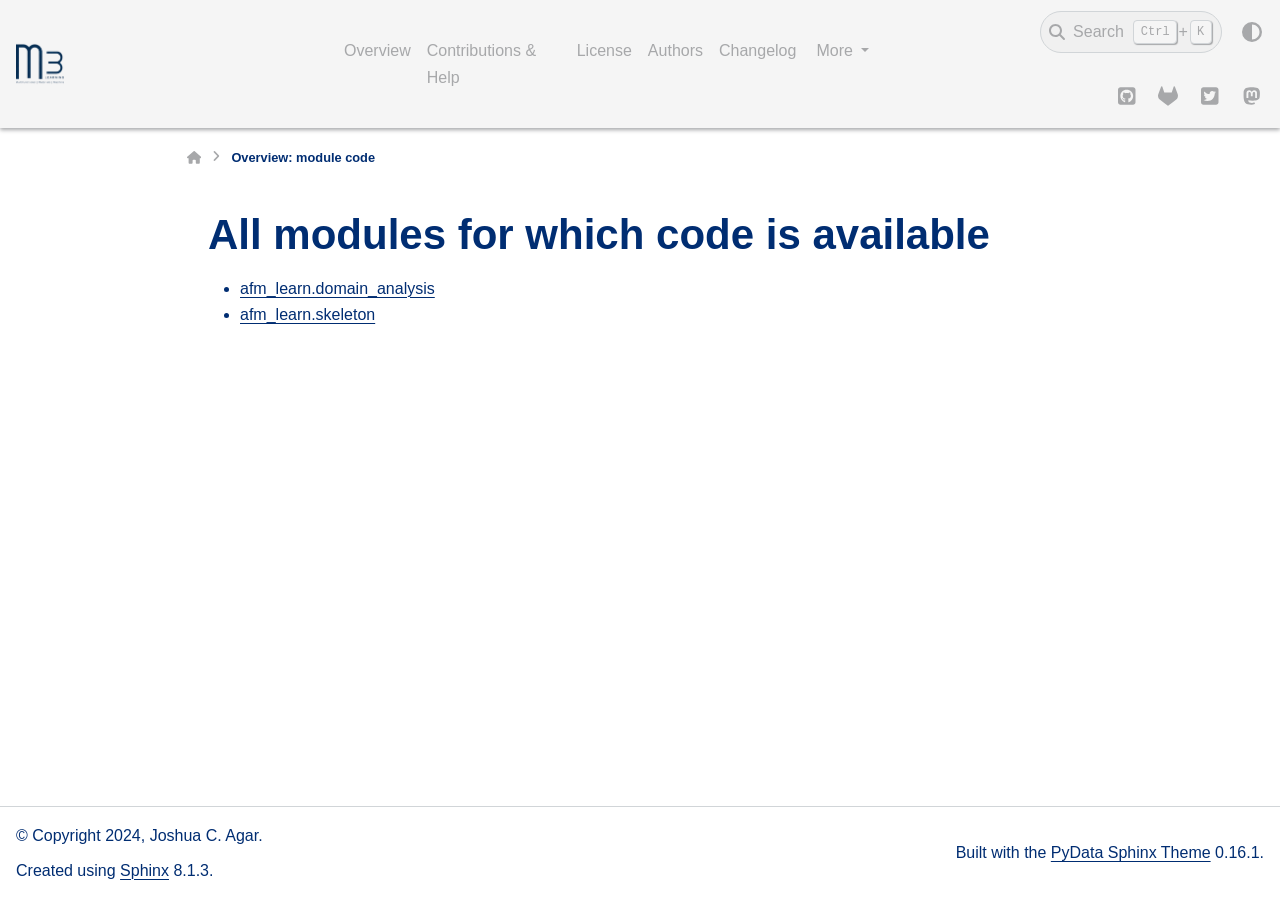
==== _modules/index.html @ 393e0316 "deploy: 07b1c290cfac833586a29f67e6f54a027df80b53" ====
<!DOCTYPE html>


<html lang="en" data-content_root="../" >

  <head>
    <meta charset="utf-8" />
    <meta name="viewport" content="width=device-width, initial-scale=1.0" />
    <title>Overview: module code &#8212; AFM-Learn 0.0.po documentation</title>
  
  
  
  <script data-cfasync="false">
    document.documentElement.dataset.mode = localStorage.getItem("mode") || "";
    document.documentElement.dataset.theme = localStorage.getItem("theme") || "";
  </script>
  <!--
    this give us a css class that will be invisible only if js is disabled
  -->
  <noscript>
    <style>
      .pst-js-only { display: none !important; }

    </style>
  </noscript>
  
  <!-- Loaded before other Sphinx assets -->
  <link href="../_static/styles/theme.css?digest=8878045cc6db502f8baf" rel="stylesheet" />
<link href="../_static/styles/pydata-sphinx-theme.css?digest=8878045cc6db502f8baf" rel="stylesheet" />

    <link rel="stylesheet" type="text/css" href="../_static/pygments.css?v=03e43079" />
    <link rel="stylesheet" type="text/css" href="../_static/custom.css?v=19c47fc1" />
  
  <!-- So that users can add custom icons -->
  <script src="../_static/scripts/fontawesome.js?digest=8878045cc6db502f8baf"></script>
  <!-- Pre-loaded scripts that we'll load fully later -->
  <link rel="preload" as="script" href="../_static/scripts/bootstrap.js?digest=8878045cc6db502f8baf" />
<link rel="preload" as="script" href="../_static/scripts/pydata-sphinx-theme.js?digest=8878045cc6db502f8baf" />

    <script src="../_static/documentation_options.js?v=fbe5091d"></script>
    <script src="../_static/doctools.js?v=9bcbadda"></script>
    <script src="../_static/sphinx_highlight.js?v=dc90522c"></script>
    <script>DOCUMENTATION_OPTIONS.pagename = '_modules/index';</script>
    <link rel="index" title="Index" href="../genindex.html" />
    <link rel="search" title="Search" href="../search.html" />
  <meta name="viewport" content="width=device-width, initial-scale=1"/>
  <meta name="docsearch:language" content="en"/>
  <meta name="docsearch:version" content="0.0.post1.dev1+g07b1c29" />
    <meta name="docbuild:last-update" content="Jan 08, 2025"/>
  </head>
  
  
  <body data-bs-spy="scroll" data-bs-target=".bd-toc-nav" data-offset="180" data-bs-root-margin="0px 0px -60%" data-default-mode="">

  
  
  <div id="pst-skip-link" class="skip-link d-print-none"><a href="#main-content">Skip to main content</a></div>
  
  <div id="pst-scroll-pixel-helper"></div>
  
  <button type="button" class="btn rounded-pill" id="pst-back-to-top">
    <i class="fa-solid fa-arrow-up"></i>Back to top</button>

  
  <dialog id="pst-search-dialog">
    
<form class="bd-search d-flex align-items-center"
      action="../search.html"
      method="get">
  <i class="fa-solid fa-magnifying-glass"></i>
  <input type="search"
         class="form-control"
         name="q"
         placeholder="Search the docs ..."
         aria-label="Search the docs ..."
         autocomplete="off"
         autocorrect="off"
         autocapitalize="off"
         spellcheck="false"/>
  <span class="search-button__kbd-shortcut"><kbd class="kbd-shortcut__modifier">Ctrl</kbd>+<kbd>K</kbd></span>
</form>
  </dialog>

  <div class="pst-async-banner-revealer d-none">
  <aside id="bd-header-version-warning" class="d-none d-print-none" aria-label="Version warning"></aside>
</div>

  
    <header class="bd-header navbar navbar-expand-lg bd-navbar d-print-none">
<div class="bd-header__inner bd-page-width">
  <button class="pst-navbar-icon sidebar-toggle primary-toggle" aria-label="Site navigation">
    <span class="fa-solid fa-bars"></span>
  </button>
  
  
  <div class="col-lg-3 navbar-header-items__start">
    
      <div class="navbar-item">

  
    
  

<a class="navbar-brand logo" href="../index.html">
  
  
  
  
  
    
    
      
    
    
    <img src="../_static/Drexel_blue_Logo_square_Light.png" class="logo__image only-light" alt="AFM-Learn 0.0.po documentation - Home"/>
    <img src="../_static/Drexel_blue_Logo_square_Dark.png" class="logo__image only-dark pst-js-only" alt="AFM-Learn 0.0.po documentation - Home"/>
  
  
</a></div>
    
  </div>
  
  <div class="col-lg-9 navbar-header-items">
    
    <div class="me-auto navbar-header-items__center">
      
        <div class="navbar-item">
<nav>
  <ul class="bd-navbar-elements navbar-nav">
    
<li class="nav-item ">
  <a class="nav-link nav-internal" href="../readme.html">
    Overview
  </a>
</li>


<li class="nav-item ">
  <a class="nav-link nav-internal" href="../contributing.html">
    Contributions & Help
  </a>
</li>


<li class="nav-item ">
  <a class="nav-link nav-internal" href="../license.html">
    License
  </a>
</li>


<li class="nav-item ">
  <a class="nav-link nav-internal" href="../authors.html">
    Authors
  </a>
</li>


<li class="nav-item ">
  <a class="nav-link nav-internal" href="../changelog.html">
    Changelog
  </a>
</li>

            <li class="nav-item dropdown">
                <button class="btn dropdown-toggle nav-item" type="button"
                data-bs-toggle="dropdown" aria-expanded="false"
                aria-controls="pst-nav-more-links">
                    More
                </button>
                <ul id="pst-nav-more-links" class="dropdown-menu">
                    
<li class=" ">
  <a class="nav-link dropdown-item nav-internal" href="../api/modules.html">
    Module Reference
  </a>
</li>

                </ul>
            </li>
            
  </ul>
</nav></div>
      
    </div>
    
    
    <div class="navbar-header-items__end">
      
        <div class="navbar-item navbar-persistent--container">
          

<button class="btn search-button-field search-button__button pst-js-only" title="Search" aria-label="Search" data-bs-placement="bottom" data-bs-toggle="tooltip">
 <i class="fa-solid fa-magnifying-glass"></i>
 <span class="search-button__default-text">Search</span>
 <span class="search-button__kbd-shortcut"><kbd class="kbd-shortcut__modifier">Ctrl</kbd>+<kbd class="kbd-shortcut__modifier">K</kbd></span>
</button>
        </div>
      
      
        <div class="navbar-item">

<button class="btn btn-sm nav-link pst-navbar-icon theme-switch-button pst-js-only" aria-label="Color mode" data-bs-title="Color mode"  data-bs-placement="bottom" data-bs-toggle="tooltip">
  <i class="theme-switch fa-solid fa-sun                fa-lg" data-mode="light" title="Light"></i>
  <i class="theme-switch fa-solid fa-moon               fa-lg" data-mode="dark"  title="Dark"></i>
  <i class="theme-switch fa-solid fa-circle-half-stroke fa-lg" data-mode="auto"  title="System Settings"></i>
</button></div>
      
        <div class="navbar-item"><ul class="navbar-icon-links"
    aria-label="Icon Links">
        <li class="nav-item">
          
          
          
          
          
          
          
          
          <a href="https://github.com/m3-learning/AFM-Learn.git" title="GitHub" class="nav-link pst-navbar-icon" rel="noopener" target="_blank" data-bs-toggle="tooltip" data-bs-placement="bottom"><i class="fab fa-github-square fa-lg" aria-hidden="true"></i>
            <span class="sr-only">GitHub</span></a>
        </li>
        <li class="nav-item">
          
          
          
          
          
          
          
          
          <a href="https://gitlab.com/<your-org>/<your-repo>" title="GitLab" class="nav-link pst-navbar-icon" rel="noopener" target="_blank" data-bs-toggle="tooltip" data-bs-placement="bottom"><i class="fab fa-gitlab fa-lg" aria-hidden="true"></i>
            <span class="sr-only">GitLab</span></a>
        </li>
        <li class="nav-item">
          
          
          
          
          
          
          
          
          <a href="https://twitter.com/<your-handle>" title="Twitter" class="nav-link pst-navbar-icon" rel="noopener" target="_blank" data-bs-toggle="tooltip" data-bs-placement="bottom"><i class="fab fa-twitter-square fa-lg" aria-hidden="true"></i>
            <span class="sr-only">Twitter</span></a>
        </li>
        <li class="nav-item">
          
          
          
          
          
          
          
          
          <a href="https://<your-host>@<your-handle>" title="Mastodon" class="nav-link pst-navbar-icon" rel="noopener" target="_blank" data-bs-toggle="tooltip" data-bs-placement="bottom"><i class="fab fa-mastodon fa-lg" aria-hidden="true"></i>
            <span class="sr-only">Mastodon</span></a>
        </li>
</ul></div>
      
    </div>
    
  </div>
  
  
    <div class="navbar-persistent--mobile">

<button class="btn search-button-field search-button__button pst-js-only" title="Search" aria-label="Search" data-bs-placement="bottom" data-bs-toggle="tooltip">
 <i class="fa-solid fa-magnifying-glass"></i>
 <span class="search-button__default-text">Search</span>
 <span class="search-button__kbd-shortcut"><kbd class="kbd-shortcut__modifier">Ctrl</kbd>+<kbd class="kbd-shortcut__modifier">K</kbd></span>
</button>
    </div>
  

  
</div>

    </header>
  

  <div class="bd-container">
    <div class="bd-container__inner bd-page-width">
      
      
      
        
      
      <dialog id="pst-primary-sidebar-modal"></dialog>
      <div id="pst-primary-sidebar" class="bd-sidebar-primary bd-sidebar hide-on-wide">
        

  
  <div class="sidebar-header-items sidebar-primary__section">
    
    
      <div class="sidebar-header-items__center">
        
          
          
            <div class="navbar-item">
<nav>
  <ul class="bd-navbar-elements navbar-nav">
    
<li class="nav-item ">
  <a class="nav-link nav-internal" href="../readme.html">
    Overview
  </a>
</li>


<li class="nav-item ">
  <a class="nav-link nav-internal" href="../contributing.html">
    Contributions & Help
  </a>
</li>


<li class="nav-item ">
  <a class="nav-link nav-internal" href="../license.html">
    License
  </a>
</li>


<li class="nav-item ">
  <a class="nav-link nav-internal" href="../authors.html">
    Authors
  </a>
</li>


<li class="nav-item ">
  <a class="nav-link nav-internal" href="../changelog.html">
    Changelog
  </a>
</li>


<li class="nav-item ">
  <a class="nav-link nav-internal" href="../api/modules.html">
    Module Reference
  </a>
</li>

  </ul>
</nav></div>
          
        
      </div>
    
    
    
      <div class="sidebar-header-items__end">
        
          <div class="navbar-item">

<button class="btn btn-sm nav-link pst-navbar-icon theme-switch-button pst-js-only" aria-label="Color mode" data-bs-title="Color mode"  data-bs-placement="bottom" data-bs-toggle="tooltip">
  <i class="theme-switch fa-solid fa-sun                fa-lg" data-mode="light" title="Light"></i>
  <i class="theme-switch fa-solid fa-moon               fa-lg" data-mode="dark"  title="Dark"></i>
  <i class="theme-switch fa-solid fa-circle-half-stroke fa-lg" data-mode="auto"  title="System Settings"></i>
</button></div>
        
          <div class="navbar-item"><ul class="navbar-icon-links"
    aria-label="Icon Links">
        <li class="nav-item">
          
          
          
          
          
          
          
          
          <a href="https://github.com/m3-learning/AFM-Learn.git" title="GitHub" class="nav-link pst-navbar-icon" rel="noopener" target="_blank" data-bs-toggle="tooltip" data-bs-placement="bottom"><i class="fab fa-github-square fa-lg" aria-hidden="true"></i>
            <span class="sr-only">GitHub</span></a>
        </li>
        <li class="nav-item">
          
          
          
          
          
          
          
          
          <a href="https://gitlab.com/<your-org>/<your-repo>" title="GitLab" class="nav-link pst-navbar-icon" rel="noopener" target="_blank" data-bs-toggle="tooltip" data-bs-placement="bottom"><i class="fab fa-gitlab fa-lg" aria-hidden="true"></i>
            <span class="sr-only">GitLab</span></a>
        </li>
        <li class="nav-item">
          
          
          
          
          
          
          
          
          <a href="https://twitter.com/<your-handle>" title="Twitter" class="nav-link pst-navbar-icon" rel="noopener" target="_blank" data-bs-toggle="tooltip" data-bs-placement="bottom"><i class="fab fa-twitter-square fa-lg" aria-hidden="true"></i>
            <span class="sr-only">Twitter</span></a>
        </li>
        <li class="nav-item">
          
          
          
          
          
          
          
          
          <a href="https://<your-host>@<your-handle>" title="Mastodon" class="nav-link pst-navbar-icon" rel="noopener" target="_blank" data-bs-toggle="tooltip" data-bs-placement="bottom"><i class="fab fa-mastodon fa-lg" aria-hidden="true"></i>
            <span class="sr-only">Mastodon</span></a>
        </li>
</ul></div>
        
      </div>
    
  </div>
  
  
  <div class="sidebar-primary-items__end sidebar-primary__section">
      <div class="sidebar-primary-item">
<div id="ethical-ad-placement"
      class="flat"
      data-ea-publisher="readthedocs"
      data-ea-type="readthedocs-sidebar"
      data-ea-manual="true">
</div></div>
  </div>


      </div>
      
      <main id="main-content" class="bd-main" role="main">
        
        
          <div class="bd-content">
            <div class="bd-article-container">
              
              <div class="bd-header-article d-print-none">
<div class="header-article-items header-article__inner">
  
    <div class="header-article-items__start">
      
        <div class="header-article-item">

<nav aria-label="Breadcrumb" class="d-print-none">
  <ul class="bd-breadcrumbs">
    
    <li class="breadcrumb-item breadcrumb-home">
      <a href="../index.html" class="nav-link" aria-label="Home">
        <i class="fa-solid fa-home"></i>
      </a>
    </li>
    <li class="breadcrumb-item active" aria-current="page"><span class="ellipsis">Overview: module code</span></li>
  </ul>
</nav>
</div>
      
    </div>
  
  
</div>
</div>
              
              
              
                
<div id="searchbox"></div>
                <article class="bd-article">
                  
  <h1>All modules for which code is available</h1>
<ul><li><a href="afm_learn/domain_analysis.html">afm_learn.domain_analysis</a></li>
<li><a href="afm_learn/skeleton.html">afm_learn.skeleton</a></li>
</ul>

                </article>
              
              
              
              
              
                <footer class="prev-next-footer d-print-none">
                  
<div class="prev-next-area">
</div>
                </footer>
              
            </div>
            
            
              
            
          </div>
          <footer class="bd-footer-content">
            
          </footer>
        
      </main>
    </div>
  </div>
  
  <!-- Scripts loaded after <body> so the DOM is not blocked -->
  <script defer src="../_static/scripts/bootstrap.js?digest=8878045cc6db502f8baf"></script>
<script defer src="../_static/scripts/pydata-sphinx-theme.js?digest=8878045cc6db502f8baf"></script>

  <footer class="bd-footer">
<div class="bd-footer__inner bd-page-width">
  
    <div class="footer-items__start">
      
        <div class="footer-item">

  <p class="copyright">
    
      © Copyright 2024, Joshua C. Agar.
      <br/>
    
  </p>
</div>
      
        <div class="footer-item">

  <p class="sphinx-version">
    Created using <a href="https://www.sphinx-doc.org/">Sphinx</a> 8.1.3.
    <br/>
  </p>
</div>
      
    </div>
  
  
  
    <div class="footer-items__end">
      
        <div class="footer-item">
<p class="theme-version">
  <!-- # L10n: Setting the PST URL as an argument as this does not need to be localized -->
  Built with the <a href="https://pydata-sphinx-theme.readthedocs.io/en/stable/index.html">PyData Sphinx Theme</a> 0.16.1.
</p></div>
      
    </div>
  
</div>

  </footer>
  </body>
</html>
---- _static/styles/theme.css ----
/* Provided by Sphinx's 'basic' theme, and included in the final set of assets */
@import "../basic.css";
---- _static/pygments.css ----
html[data-theme="light"] .highlight pre { line-height: 125%; }
html[data-theme="light"] .highlight td.linenos .normal { color: inherit; background-color: transparent; padding-left: 5px; padding-right: 5px; }
html[data-theme="light"] .highlight span.linenos { color: inherit; background-color: transparent; padding-left: 5px; padding-right: 5px; }
html[data-theme="light"] .highlight td.linenos .special { color: #000000; background-color: #ffffc0; padding-left: 5px; padding-right: 5px; }
html[data-theme="light"] .highlight span.linenos.special { color: #000000; background-color: #ffffc0; padding-left: 5px; padding-right: 5px; }
html[data-theme="light"] .highlight .hll { background-color: #fae4c2 }
html[data-theme="light"] .highlight { background: #fefefe; color: #080808 }
html[data-theme="light"] .highlight .c { color: #515151 } /* Comment */
html[data-theme="light"] .highlight .err { color: #A12236 } /* Error */
html[data-theme="light"] .highlight .k { color: #6730C5 } /* Keyword */
html[data-theme="light"] .highlight .l { color: #7F4707 } /* Literal */
html[data-theme="light"] .highlight .n { color: #080808 } /* Name */
html[data-theme="light"] .highlight .o { color: #00622F } /* Operator */
html[data-theme="light"] .highlight .p { color: #080808 } /* Punctuation */
html[data-theme="light"] .highlight .ch { color: #515151 } /* Comment.Hashbang */
html[data-theme="light"] .highlight .cm { color: #515151 } /* Comment.Multiline */
html[data-theme="light"] .highlight .cp { color: #515151 } /* Comment.Preproc */
html[data-theme="light"] .highlight .cpf { color: #515151 } /* Comment.PreprocFile */
html[data-theme="light"] .highlight .c1 { color: #515151 } /* Comment.Single */
html[data-theme="light"] .highlight .cs { color: #515151 } /* Comment.Special */
html[data-theme="light"] .highlight .gd { color: #005B82 } /* Generic.Deleted */
html[data-theme="light"] .highlight .ge { font-style: italic } /* Generic.Emph */
html[data-theme="light"] .highlight .gh { color: #005B82 } /* Generic.Heading */
html[data-theme="light"] .highlight .gs { font-weight: bold } /* Generic.Strong */
html[data-theme="light"] .highlight .gu { color: #005B82 } /* Generic.Subheading */
html[data-theme="light"] .highlight .kc { color: #6730C5 } /* Keyword.Constant */
html[data-theme="light"] .highlight .kd { color: #6730C5 } /* Keyword.Declaration */
html[data-theme="light"] .highlight .kn { color: #6730C5 } /* Keyword.Namespace */
html[data-theme="light"] .highlight .kp { color: #6730C5 } /* Keyword.Pseudo */
html[data-theme="light"] .highlight .kr { color: #6730C5 } /* Keyword.Reserved */
html[data-theme="light"] .highlight .kt { color: #7F4707 } /* Keyword.Type */
html[data-theme="light"] .highlight .ld { color: #7F4707 } /* Literal.Date */
html[data-theme="light"] .highlight .m { color: #7F4707 } /* Literal.Number */
html[data-theme="light"] .highlight .s { color: #00622F } /* Literal.String */
html[data-theme="light"] .highlight .na { color: #912583 } /* Name.Attribute */
html[data-theme="light"] .highlight .nb { color: #7F4707 } /* Name.Builtin */
html[data-theme="light"] .highlight .nc { color: #005B82 } /* Name.Class */
html[data-theme="light"] .highlight .no { color: #005B82 } /* Name.Constant */
html[data-theme="light"] .highlight .nd { color: #7F4707 } /* Name.Decorator */
html[data-theme="light"] .highlight .ni { color: #00622F } /* Name.Entity */
html[data-theme="light"] .highlight .ne { color: #6730C5 } /* Name.Exception */
html[data-theme="light"] .highlight .nf { color: #005B82 } /* Name.Function */
html[data-theme="light"] .highlight .nl { color: #7F4707 } /* Name.Label */
html[data-theme="light"] .highlight .nn { color: #080808 } /* Name.Namespace */
html[data-theme="light"] .highlight .nx { color: #080808 } /* Name.Other */
html[data-theme="light"] .highlight .py { color: #005B82 } /* Name.Property */
html[data-theme="light"] .highlight .nt { color: #005B82 } /* Name.Tag */
html[data-theme="light"] .highlight .nv { color: #A12236 } /* Name.Variable */
html[data-theme="light"] .highlight .ow { color: #6730C5 } /* Operator.Word */
html[data-theme="light"] .highlight .pm { color: #080808 } /* Punctuation.Marker */
html[data-theme="light"] .highlight .w { color: #080808 } /* Text.Whitespace */
html[data-theme="light"] .highlight .mb { color: #7F4707 } /* Literal.Number.Bin */
html[data-theme="light"] .highlight .mf { color: #7F4707 } /* Literal.Number.Float */
html[data-theme="light"] .highlight .mh { color: #7F4707 } /* Literal.Number.Hex */
html[data-theme="light"] .highlight .mi { color: #7F4707 } /* Literal.Number.Integer */
html[data-theme="light"] .highlight .mo { color: #7F4707 } /* Literal.Number.Oct */
html[data-theme="light"] .highlight .sa { color: #00622F } /* Literal.String.Affix */
html[data-theme="light"] .highlight .sb { color: #00622F } /* Literal.String.Backtick */
html[data-theme="light"] .highlight .sc { color: #00622F } /* Literal.String.Char */
html[data-theme="light"] .highlight .dl { color: #00622F } /* Literal.String.Delimiter */
html[data-theme="light"] .highlight .sd { color: #00622F } /* Literal.String.Doc */
html[data-theme="light"] .highlight .s2 { color: #00622F } /* Literal.String.Double */
html[data-theme="light"] .highlight .se { color: #00622F } /* Literal.String.Escape */
html[data-theme="light"] .highlight .sh { color: #00622F } /* Literal.String.Heredoc */
html[data-theme="light"] .highlight .si { color: #00622F } /* Literal.String.Interpol */
html[data-theme="light"] .highlight .sx { color: #00622F } /* Literal.String.Other */
html[data-theme="light"] .highlight .sr { color: #A12236 } /* Literal.String.Regex */
html[data-theme="light"] .highlight .s1 { color: #00622F } /* Literal.String.Single */
html[data-theme="light"] .highlight .ss { color: #005B82 } /* Literal.String.Symbol */
html[data-theme="light"] .highlight .bp { color: #7F4707 } /* Name.Builtin.Pseudo */
html[data-theme="light"] .highlight .fm { color: #005B82 } /* Name.Function.Magic */
html[data-theme="light"] .highlight .vc { color: #A12236 } /* Name.Variable.Class */
html[data-theme="light"] .highlight .vg { color: #A12236 } /* Name.Variable.Global */
html[data-theme="light"] .highlight .vi { color: #A12236 } /* Name.Variable.Instance */
html[data-theme="light"] .highlight .vm { color: #7F4707 } /* Name.Variable.Magic */
html[data-theme="light"] .highlight .il { color: #7F4707 } /* Literal.Number.Integer.Long */
html[data-theme="dark"] .highlight pre { line-height: 125%; }
html[data-theme="dark"] .highlight td.linenos .normal { color: inherit; background-color: transparent; padding-left: 5px; padding-right: 5px; }
html[data-theme="dark"] .highlight span.linenos { color: inherit; background-color: transparent; padding-left: 5px; padding-right: 5px; }
html[data-theme="dark"] .highlight td.linenos .special { color: #000000; background-color: #ffffc0; padding-left: 5px; padding-right: 5px; }
html[data-theme="dark"] .highlight span.linenos.special { color: #000000; background-color: #ffffc0; padding-left: 5px; padding-right: 5px; }
html[data-theme="dark"] .highlight .hll { background-color: #ffd9002e }
html[data-theme="dark"] .highlight { background: #2b2b2b; color: #F8F8F2 }
html[data-theme="dark"] .highlight .c { color: #FFD900 } /* Comment */
html[data-theme="dark"] .highlight .err { color: #FFA07A } /* Error */
html[data-theme="dark"] .highlight .k { color: #DCC6E0 } /* Keyword */
html[data-theme="dark"] .highlight .l { color: #FFD900 } /* Literal */
html[data-theme="dark"] .highlight .n { color: #F8F8F2 } /* Name */
html[data-theme="dark"] .highlight .o { color: #ABE338 } /* Operator */
html[data-theme="dark"] .highlight .p { color: #F8F8F2 } /* Punctuation */
html[data-theme="dark"] .highlight .ch { color: #FFD900 } /* Comment.Hashbang */
html[data-theme="dark"] .highlight .cm { color: #FFD900 } /* Comment.Multiline */
html[data-theme="dark"] .highlight .cp { color: #FFD900 } /* Comment.Preproc */
html[data-theme="dark"] .highlight .cpf { color: #FFD900 } /* Comment.PreprocFile */
html[data-theme="dark"] .highlight .c1 { color: #FFD900 } /* Comment.Single */
html[data-theme="dark"] .highlight .cs { color: #FFD900 } /* Comment.Special */
html[data-theme="dark"] .highlight .gd { color: #00E0E0 } /* Generic.Deleted */
html[data-theme="dark"] .highlight .ge { font-style: italic } /* Generic.Emph */
html[data-theme="dark"] .highlight .gh { color: #00E0E0 } /* Generic.Heading */
html[data-theme="dark"] .highlight .gs { font-weight: bold } /* Generic.Strong */
html[data-theme="dark"] .highlight .gu { color: #00E0E0 } /* Generic.Subheading */
html[data-theme="dark"] .highlight .kc { color: #DCC6E0 } /* Keyword.Constant */
html[data-theme="dark"] .highlight .kd { color: #DCC6E0 } /* Keyword.Declaration */
html[data-theme="dark"] .highlight .kn { color: #DCC6E0 } /* Keyword.Namespace */
html[data-theme="dark"] .highlight .kp { color: #DCC6E0 } /* Keyword.Pseudo */
html[data-theme="dark"] .highlight .kr { color: #DCC6E0 } /* Keyword.Reserved */
html[data-theme="dark"] .highlight .kt { color: #FFD900 } /* Keyword.Type */
html[data-theme="dark"] .highlight .ld { color: #FFD900 } /* Literal.Date */
html[data-theme="dark"] .highlight .m { color: #FFD900 } /* Literal.Number */
html[data-theme="dark"] .highlight .s { color: #ABE338 } /* Literal.String */
html[data-theme="dark"] .highlight .na { color: #FFD900 } /* Name.Attribute */
html[data-theme="dark"] .highlight .nb { color: #FFD900 } /* Name.Builtin */
html[data-theme="dark"] .highlight .nc { color: #00E0E0 } /* Name.Class */
html[data-theme="dark"] .highlight .no { color: #00E0E0 } /* Name.Constant */
html[data-theme="dark"] .highlight .nd { color: #FFD900 } /* Name.Decorator */
html[data-theme="dark"] .highlight .ni { color: #ABE338 } /* Name.Entity */
html[data-theme="dark"] .highlight .ne { color: #DCC6E0 } /* Name.Exception */
html[data-theme="dark"] .highlight .nf { color: #00E0E0 } /* Name.Function */
html[data-theme="dark"] .highlight .nl { color: #FFD900 } /* Name.Label */
html[data-theme="dark"] .highlight .nn { color: #F8F8F2 } /* Name.Namespace */
html[data-theme="dark"] .highlight .nx { color: #F8F8F2 } /* Name.Other */
html[data-theme="dark"] .highlight .py { color: #00E0E0 } /* Name.Property */
html[data-theme="dark"] .highlight .nt { color: #00E0E0 } /* Name.Tag */
html[data-theme="dark"] .highlight .nv { color: #FFA07A } /* Name.Variable */
html[data-theme="dark"] .highlight .ow { color: #DCC6E0 } /* Operator.Word */
html[data-theme="dark"] .highlight .pm { color: #F8F8F2 } /* Punctuation.Marker */
html[data-theme="dark"] .highlight .w { color: #F8F8F2 } /* Text.Whitespace */
html[data-theme="dark"] .highlight .mb { color: #FFD900 } /* Literal.Number.Bin */
html[data-theme="dark"] .highlight .mf { color: #FFD900 } /* Literal.Number.Float */
html[data-theme="dark"] .highlight .mh { color: #FFD900 } /* Literal.Number.Hex */
html[data-theme="dark"] .highlight .mi { color: #FFD900 } /* Literal.Number.Integer */
html[data-theme="dark"] .highlight .mo { color: #FFD900 } /* Literal.Number.Oct */
html[data-theme="dark"] .highlight .sa { color: #ABE338 } /* Literal.String.Affix */
html[data-theme="dark"] .highlight .sb { color: #ABE338 } /* Literal.String.Backtick */
html[data-theme="dark"] .highlight .sc { color: #ABE338 } /* Literal.String.Char */
html[data-theme="dark"] .highlight .dl { color: #ABE338 } /* Literal.String.Delimiter */
html[data-theme="dark"] .highlight .sd { color: #ABE338 } /* Literal.String.Doc */
html[data-theme="dark"] .highlight .s2 { color: #ABE338 } /* Literal.String.Double */
html[data-theme="dark"] .highlight .se { color: #ABE338 } /* Literal.String.Escape */
html[data-theme="dark"] .highlight .sh { color: #ABE338 } /* Literal.String.Heredoc */
html[data-theme="dark"] .highlight .si { color: #ABE338 } /* Literal.String.Interpol */
html[data-theme="dark"] .highlight .sx { color: #ABE338 } /* Literal.String.Other */
html[data-theme="dark"] .highlight .sr { color: #FFA07A } /* Literal.String.Regex */
html[data-theme="dark"] .highlight .s1 { color: #ABE338 } /* Literal.String.Single */
html[data-theme="dark"] .highlight .ss { color: #00E0E0 } /* Literal.String.Symbol */
html[data-theme="dark"] .highlight .bp { color: #FFD900 } /* Name.Builtin.Pseudo */
html[data-theme="dark"] .highlight .fm { color: #00E0E0 } /* Name.Function.Magic */
html[data-theme="dark"] .highlight .vc { color: #FFA07A } /* Name.Variable.Class */
html[data-theme="dark"] .highlight .vg { color: #FFA07A } /* Name.Variable.Global */
html[data-theme="dark"] .highlight .vi { color: #FFA07A } /* Name.Variable.Instance */
html[data-theme="dark"] .highlight .vm { color: #FFD900 } /* Name.Variable.Magic */
html[data-theme="dark"] .highlight .il { color: #FFD900 } /* Literal.Number.Integer.Long */
---- _static/custom.css ----
/*******************************************************************************
* light theme
*
* all the variables used for light theme coloring
*/
html[data-theme="light"] {
  /*****************************************************************************
  * main colors
  */
  --pst-color-primary: #002D72;
  /* PMS 294C (Drexel Blue) */
  --pst-color-secondary: #FFD100;
  /* PMS 7548C (Drexel Yellow) */
  --pst-color-success: #9DAD33;
  /* PMS 583C (Light Green) */
  --pst-color-info: #006298;
  /* PMS 7691C (Dark Blue) */
  --pst-color-warning: #FF8F1C;
  /* PMS 1495C (Light Orange) */
  --pst-color-danger: #A50021;
  /* PMS 7427C (Red) */
  --pst-color-text-base: #002D72;
  /* PMS 294C (Drexel Blue) */
  --pst-color-text-muted: #A7A8AA;
  /* Cool Gray 6C */
  --pst-color-border: #D1D5D8;
  /* PMS 427C (Very Light Gray) */
  --pst-color-shadow: #A7A8AA;
  /* Cool Gray 6C */

  /*****************************************************************************
  * depth colors
  *
  * background: the more in depth color
  * on-background: the object directly set on the background, use of shadows in light theme
  * surface: object set on the background (without shadows)
  * on_surface: object set on surface object (without shadows)
  */
  --pst-color-background: #FFFFFF;
  /* White */
  --pst-color-on-background: #F5F5F5;
  /* Light Gray */
  --pst-color-surface: #F0F0F0;
  /* Very Light Gray */
  --pst-color-on-surface: #EDEDED;
  /* Lighter Gray */

  /*****************************************************************************
  * extentions
  */

  --pst-color-panel-background: var(--pst-color-background);

  /*****************************************************************************
  * layout
  */

  // links
  --pst-color-link: var(--pst-color-primary);
  --pst-color-link-hover: var(--pst-color-secondary);

  // inline code
  --pst-color-inline-code: #D64309;
  /* PMS 7597C (Light Red) */

  // targeted content
  --pst-color-target: #C4D600;
  /* PMS 384C (Green) */

  // hide any content that should not be displayed in the light theme
  .only-dark {
    display: none !important;
  }
}

/*******************************************************************************
* dark theme
*
* all the variables used for dark theme coloring
*/
html[data-theme="dark"] {
  /*****************************************************************************
  * main colors
  */
  --pst-color-primary: #FFD100;
  /* PMS 7548C (Drexel Yellow) */
  --pst-color-secondary: #002D72;
  /* PMS 294C (Drexel Blue) */
  --pst-color-success: #6CACE4;
  /* PMS 284C (Light Blue) */
  --pst-color-info: #C7E1D2;
  /* PMS 5665C (Very Light Green) */
  --pst-color-warning: #D86018;
  /* PMS 138C (Orange) */
  --pst-color-danger: #A50021;
  /* PMS 7427C (Red) */
  --pst-color-text-base: #ffffff;
  /* PMS 7548C (Drexel Yellow) */
  --pst-color-text-muted: #BCB4A5;
  /* Warm Gray 3C */
  --pst-color-border: #A7A8AA;
  /* Cool Gray 6C */
  --pst-color-shadow: var(--pst-color-background);

  /*****************************************************************************
  * depth colors
  *
  * background: the more in depth color
  * on-background: the object directly set on the background, use of a light grey in dark theme
  * surface: object set on the background (without shadows)
  * on_surface: object set on surface object (without shadows)
  */
  --pst-color-background: #001d48;
  /* PMS 294C (Drexel Blue) */
  --pst-color-on-background: #001d48;
  /* PMS 294C (Drexel Blue) */
  --pst-color-surface: #006298;
  /* PMS 7691C (Dark Blue) */
  --pst-color-on-surface: #006298;
  /* PMS 7691C (Dark Blue) */

  /*****************************************************************************
  * extentions
  */

  --pst-color-panel-background: var(--pst-color-background);

  /*****************************************************************************
  * layout
  */

  // links
  --pst-color-link: var(--pst-color-primary);
  --pst-color-link-hover: var(--pst-color-secondary);

  // inline code
  --pst-color-inline-code: #D86018;
  /* PMS 138C (Orange) */

  // targeted content
  --pst-color-target: #FF8F1C;
  /* PMS 1495C (Light Orange) */

  // hide any content that should not be displayed in the dark theme
  .only-light {
    display: none !important;
  }

  // specific brightness applied on images
  img {
    filter: brightness(0.8) contrast(1.2);
  }
}

/* custom.css */

.light-mode .logo-light {
  display: block;
}

.light-mode .logo-dark {
  display: none;
}

.dark-mode .logo-light {
  display: none;
}

.dark-mode .logo-dark {
  display: block;
}
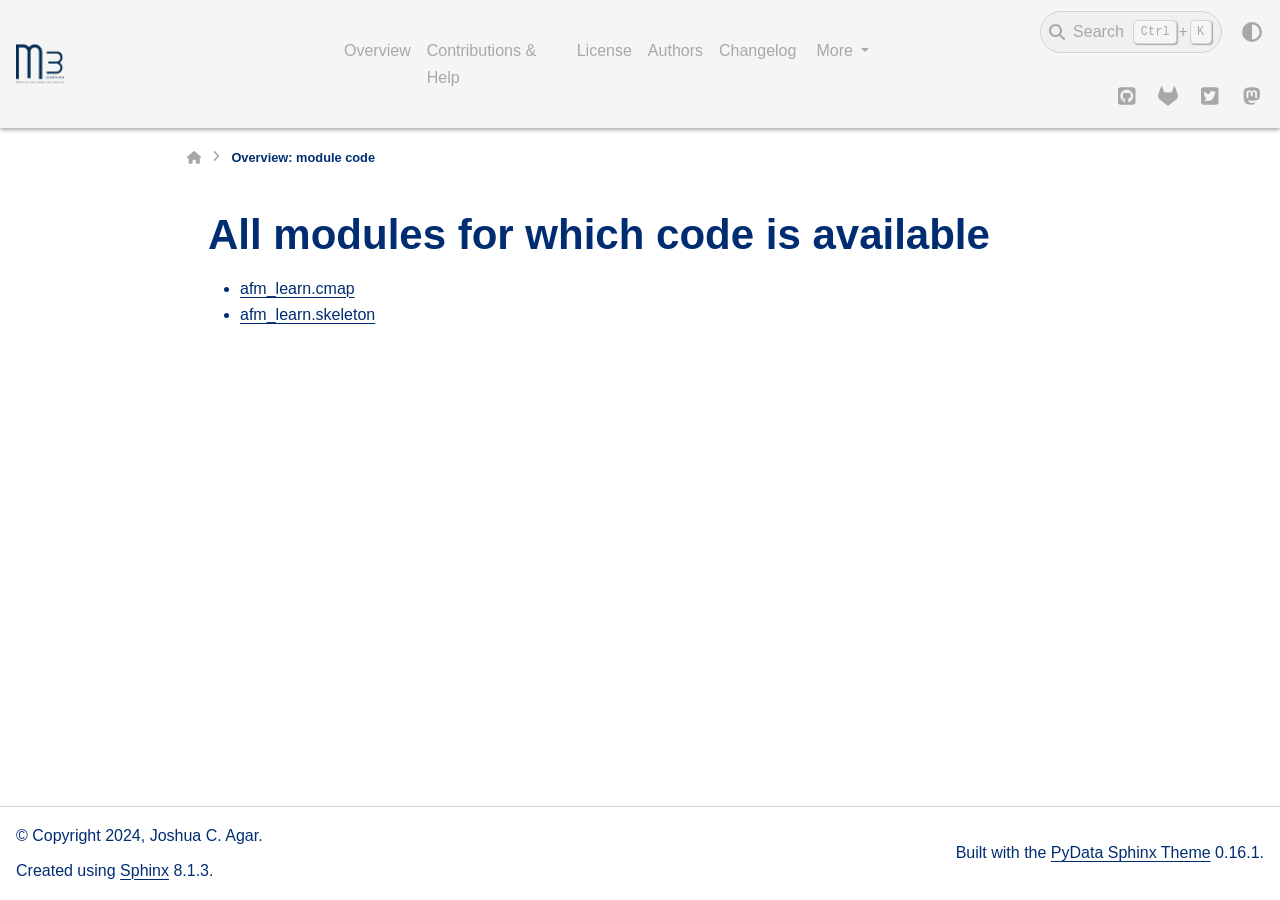
==== commit fc2b4dc0: "deploy: 6a28cbbc829d70567b0f5d82427e9f5a6cea43c7" ====
--- a/_modules/index.html
+++ b/_modules/index.html
@@ -46,7 +46,7 @@
     <link rel="search" title="Search" href="../search.html" />
   <meta name="viewport" content="width=device-width, initial-scale=1"/>
   <meta name="docsearch:language" content="en"/>
-  <meta name="docsearch:version" content="0.0.post1.dev1+g07b1c29" />
+  <meta name="docsearch:version" content="0.0.post1.dev1+g6a28cbb" />
     <meta name="docbuild:last-update" content="Jan 08, 2025"/>
   </head>
   
@@ -471,7 +471,7 @@
                 <article class="bd-article">
                   
   <h1>All modules for which code is available</h1>
-<ul><li><a href="afm_learn/domain_analysis.html">afm_learn.domain_analysis</a></li>
+<ul><li><a href="afm_learn/cmap.html">afm_learn.cmap</a></li>
 <li><a href="afm_learn/skeleton.html">afm_learn.skeleton</a></li>
 </ul>
 
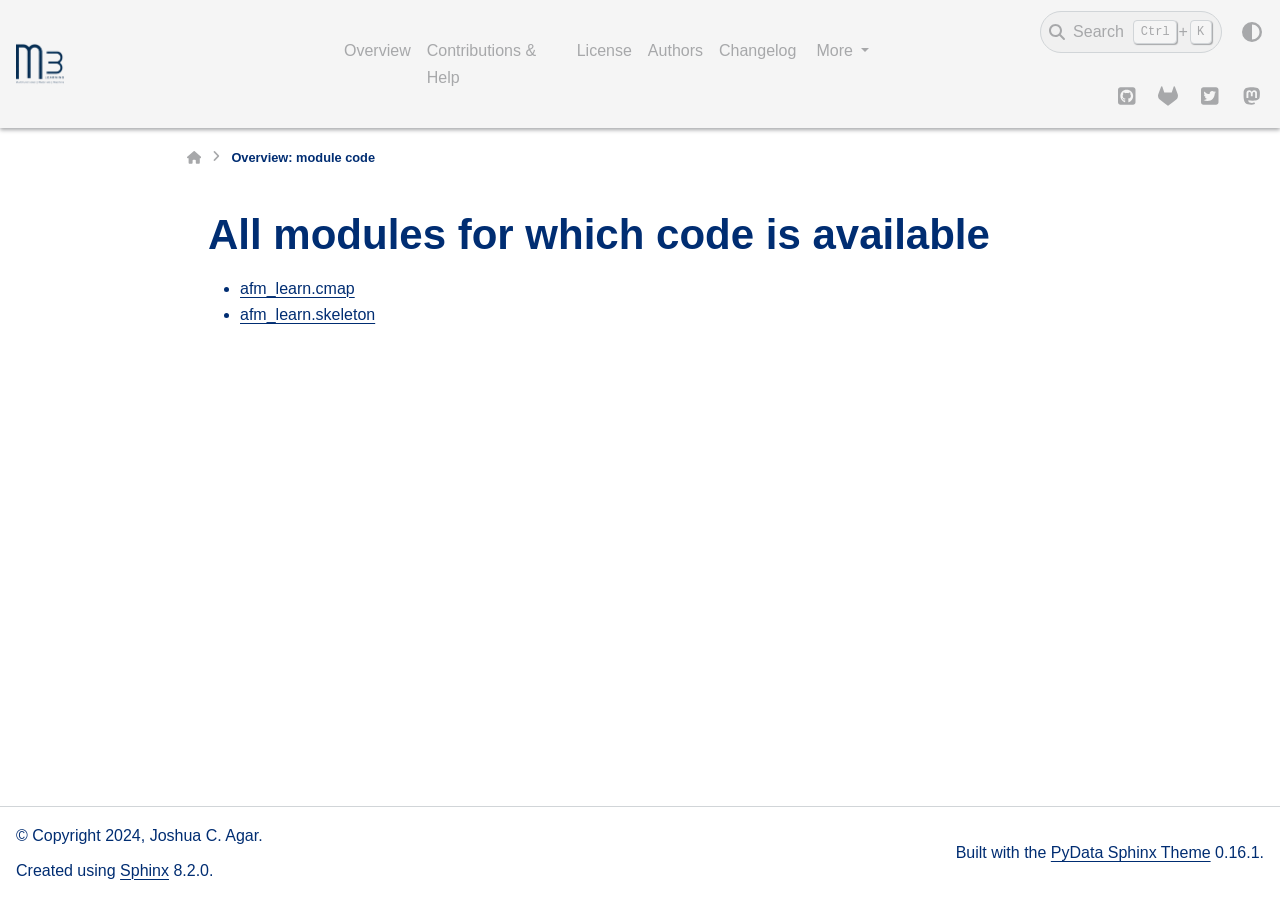
==== commit e9cddb34: "deploy: de176af0ba177cb57c5a621aac589c9ec7fd647b" ====
--- a/_modules/index.html
+++ b/_modules/index.html
@@ -7,7 +7,7 @@
   <head>
     <meta charset="utf-8" />
     <meta name="viewport" content="width=device-width, initial-scale=1.0" />
-    <title>Overview: module code &#8212; AFM-Learn 0.0.po documentation</title>
+    <title>Overview: module code &#8212; AFM-Learn 0.9.0 documentation</title>
   
   
   
@@ -38,7 +38,7 @@
   <link rel="preload" as="script" href="../_static/scripts/bootstrap.js?digest=8878045cc6db502f8baf" />
 <link rel="preload" as="script" href="../_static/scripts/pydata-sphinx-theme.js?digest=8878045cc6db502f8baf" />
 
-    <script src="../_static/documentation_options.js?v=fbe5091d"></script>
+    <script src="../_static/documentation_options.js?v=39bb1c6d"></script>
     <script src="../_static/doctools.js?v=9bcbadda"></script>
     <script src="../_static/sphinx_highlight.js?v=dc90522c"></script>
     <script>DOCUMENTATION_OPTIONS.pagename = '_modules/index';</script>
@@ -46,8 +46,8 @@
     <link rel="search" title="Search" href="../search.html" />
   <meta name="viewport" content="width=device-width, initial-scale=1"/>
   <meta name="docsearch:language" content="en"/>
-  <meta name="docsearch:version" content="0.0.post1.dev1+g6a28cbb" />
-    <meta name="docbuild:last-update" content="Jan 08, 2025"/>
+  <meta name="docsearch:version" content="0.9.0" />
+    <meta name="docbuild:last-update" content="Feb 19, 2025"/>
   </head>
   
   
@@ -113,8 +113,8 @@
       
     
     
-    <img src="../_static/Drexel_blue_Logo_square_Light.png" class="logo__image only-light" alt="AFM-Learn 0.0.po documentation - Home"/>
-    <img src="../_static/Drexel_blue_Logo_square_Dark.png" class="logo__image only-dark pst-js-only" alt="AFM-Learn 0.0.po documentation - Home"/>
+    <img src="../_static/Drexel_blue_Logo_square_Light.png" class="logo__image only-light" alt="AFM-Learn 0.9.0 documentation - Home"/>
+    <img src="../_static/Drexel_blue_Logo_square_Dark.png" class="logo__image only-dark pst-js-only" alt="AFM-Learn 0.9.0 documentation - Home"/>
   
   
 </a></div>
@@ -523,7 +523,7 @@
         <div class="footer-item">
 
   <p class="sphinx-version">
-    Created using <a href="https://www.sphinx-doc.org/">Sphinx</a> 8.1.3.
+    Created using <a href="https://www.sphinx-doc.org/">Sphinx</a> 8.2.0.
     <br/>
   </p>
 </div>
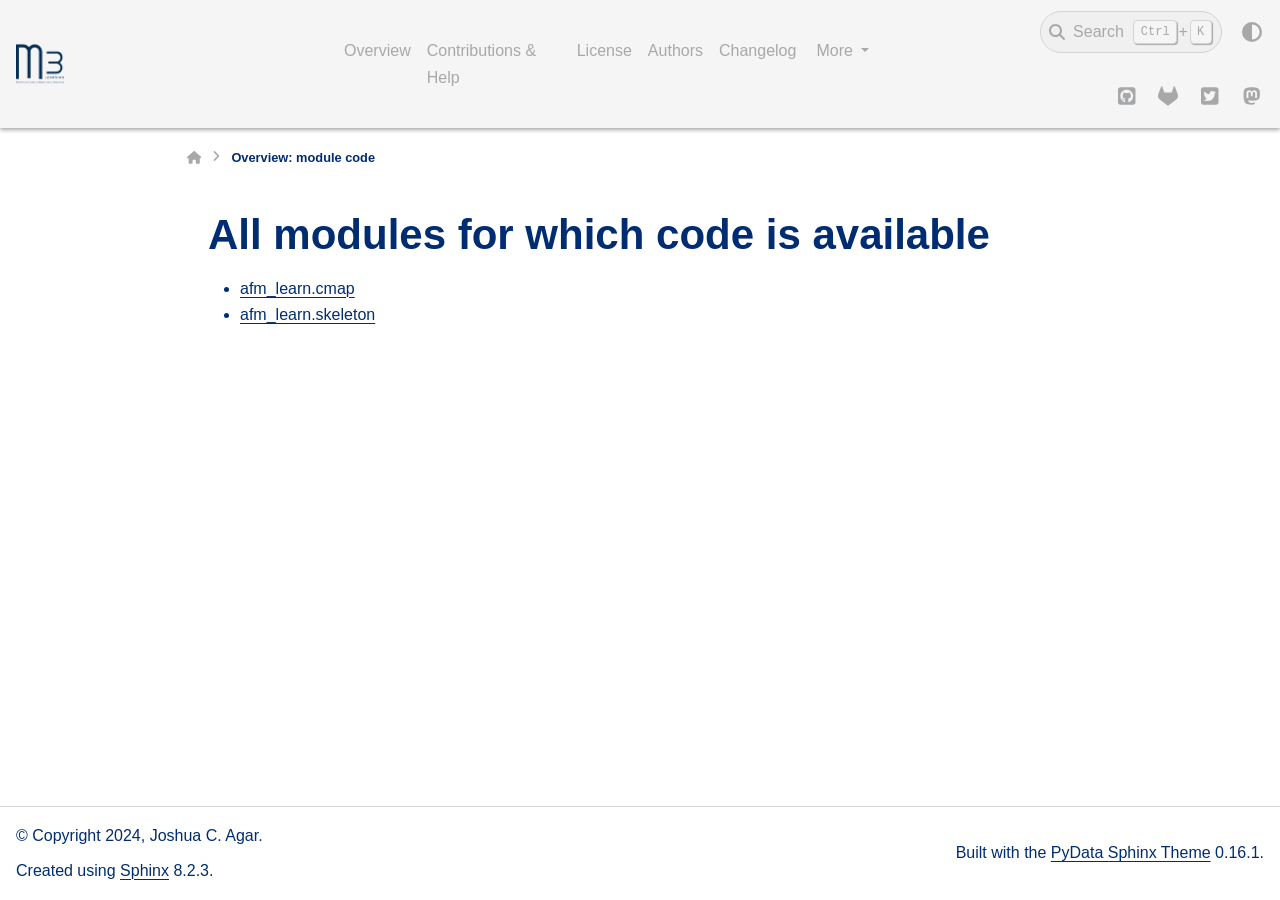
==== commit a791a84d: "deploy: a6a7db4cf34849cf6d45d868750848b687fa2495" ====
--- a/_modules/index.html
+++ b/_modules/index.html
@@ -7,7 +7,7 @@
   <head>
     <meta charset="utf-8" />
     <meta name="viewport" content="width=device-width, initial-scale=1.0" />
-    <title>Overview: module code &#8212; AFM-Learn 0.9.0 documentation</title>
+    <title>Overview: module code &#8212; AFM-Learn 0.0.po documentation</title>
   
   
   
@@ -38,7 +38,7 @@
   <link rel="preload" as="script" href="../_static/scripts/bootstrap.js?digest=8878045cc6db502f8baf" />
 <link rel="preload" as="script" href="../_static/scripts/pydata-sphinx-theme.js?digest=8878045cc6db502f8baf" />
 
-    <script src="../_static/documentation_options.js?v=39bb1c6d"></script>
+    <script src="../_static/documentation_options.js?v=fbe5091d"></script>
     <script src="../_static/doctools.js?v=9bcbadda"></script>
     <script src="../_static/sphinx_highlight.js?v=dc90522c"></script>
     <script>DOCUMENTATION_OPTIONS.pagename = '_modules/index';</script>
@@ -46,8 +46,8 @@
     <link rel="search" title="Search" href="../search.html" />
   <meta name="viewport" content="width=device-width, initial-scale=1"/>
   <meta name="docsearch:language" content="en"/>
-  <meta name="docsearch:version" content="0.9.0" />
-    <meta name="docbuild:last-update" content="Feb 19, 2025"/>
+  <meta name="docsearch:version" content="0.0.post1.dev1+ga6a7db4" />
+    <meta name="docbuild:last-update" content="May 29, 2025"/>
   </head>
   
   
@@ -113,8 +113,8 @@
       
     
     
-    <img src="../_static/Drexel_blue_Logo_square_Light.png" class="logo__image only-light" alt="AFM-Learn 0.9.0 documentation - Home"/>
-    <img src="../_static/Drexel_blue_Logo_square_Dark.png" class="logo__image only-dark pst-js-only" alt="AFM-Learn 0.9.0 documentation - Home"/>
+    <img src="../_static/Drexel_blue_Logo_square_Light.png" class="logo__image only-light" alt="AFM-Learn 0.0.po documentation - Home"/>
+    <img src="../_static/Drexel_blue_Logo_square_Dark.png" class="logo__image only-dark pst-js-only" alt="AFM-Learn 0.0.po documentation - Home"/>
   
   
 </a></div>
@@ -523,7 +523,7 @@
         <div class="footer-item">
 
   <p class="sphinx-version">
-    Created using <a href="https://www.sphinx-doc.org/">Sphinx</a> 8.2.0.
+    Created using <a href="https://www.sphinx-doc.org/">Sphinx</a> 8.2.3.
     <br/>
   </p>
 </div>
